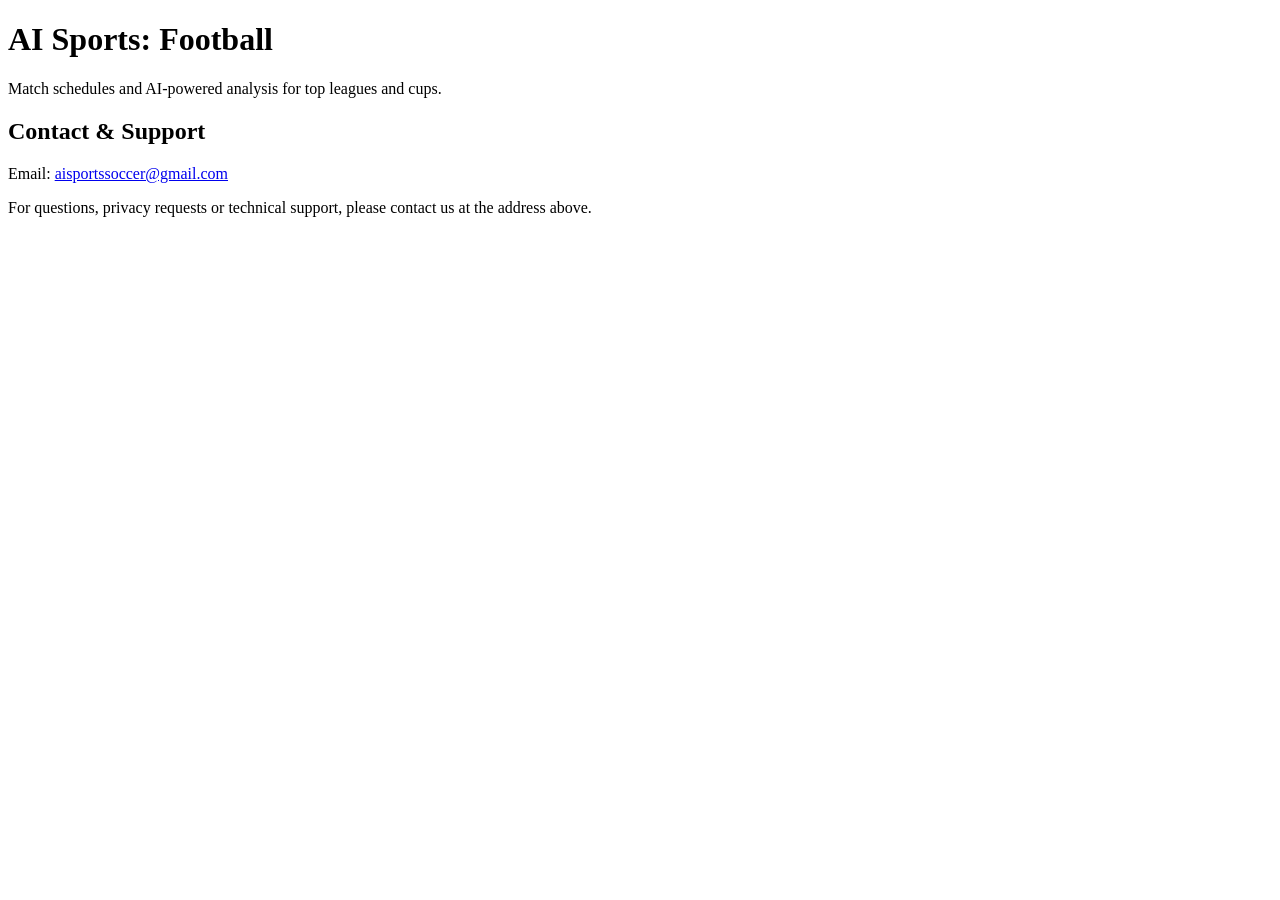
==== football/index.html @ 6835108e "Rename aifootball.html to index.html" ====
<!DOCTYPE html>
<html lang="en">
<head>
  <meta charset="UTF-8">
  <meta name="viewport" content="width=device-width, initial-scale=1.0">
  <title>AI Sports: Football</title>
</head>
<body>
  <h1>AI Sports: Football</h1>
  <p>Match schedules and AI-powered analysis for top leagues and cups.</p>
  <h2>Contact &amp; Support</h2>
  <p>Email: <a href="mailto:aisportssoccer@gmail.com">aisportssoccer@gmail.com</a></p>
  <p>For questions, privacy requests or technical support, please contact us at the address above.</p>
</body>
</html>
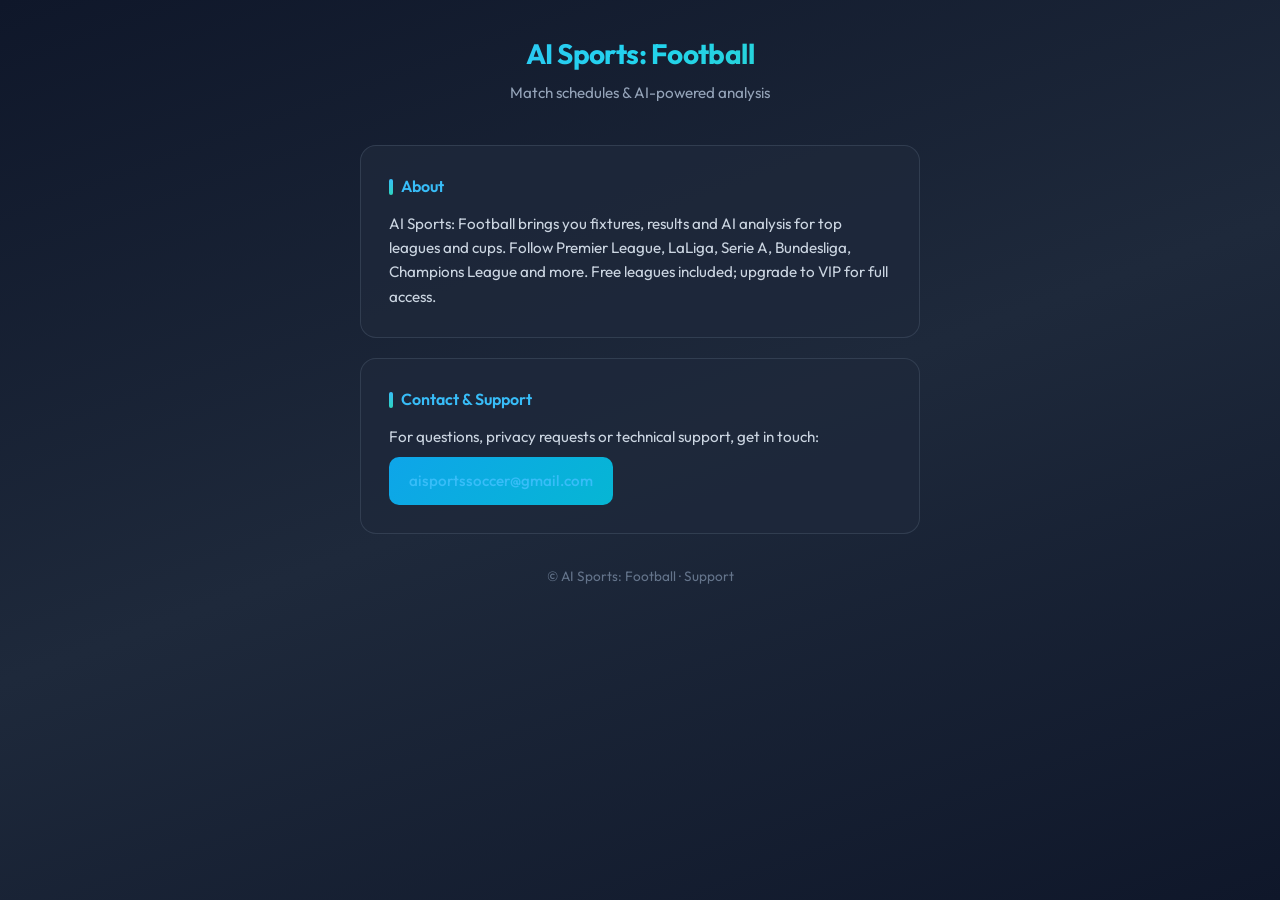
==== commit 8775e4c4: "Modify title and enhance support section Updated the title and added support information." ====
--- a/football/index.html
+++ b/football/index.html
@@ -3,13 +3,129 @@
 <head>
   <meta charset="UTF-8">
   <meta name="viewport" content="width=device-width, initial-scale=1.0">
-  <title>AI Sports: Football</title>
+  <title>AI Sports: Football - Support</title>
+  <link rel="preconnect" href="https://fonts.googleapis.com">
+  <link rel="preconnect" href="https://fonts.gstatic.com" crossorigin>
+  <link href="https://fonts.googleapis.com/css2?family=Outfit:wght@400;600;700&display=swap" rel="stylesheet">
+  <style>
+    * {
+      margin: 0;
+      padding: 0;
+      box-sizing: border-box;
+    }
+    body {
+      font-family: 'Outfit', -apple-system, sans-serif;
+      background: linear-gradient(160deg, #0f172a 0%, #1e293b 50%, #0f172a 100%);
+      min-height: 100vh;
+      color: #e2e8f0;
+      padding: 2rem 1.5rem;
+      line-height: 1.6;
+    }
+    .container {
+      max-width: 560px;
+      margin: 0 auto;
+    }
+    header {
+      text-align: center;
+      margin-bottom: 2.5rem;
+    }
+    .logo {
+      font-size: 1.75rem;
+      font-weight: 700;
+      letter-spacing: -0.02em;
+      background: linear-gradient(135deg, #38bdf8 0%, #22d3ee 50%, #2dd4bf 100%);
+      -webkit-background-clip: text;
+      -webkit-text-fill-color: transparent;
+      background-clip: text;
+      margin-bottom: 0.25rem;
+    }
+    .tagline {
+      font-size: 0.95rem;
+      color: #94a3b8;
+      font-weight: 400;
+    }
+    .card {
+      background: rgba(30, 41, 59, 0.8);
+      border: 1px solid rgba(71, 85, 105, 0.5);
+      border-radius: 16px;
+      padding: 1.75rem;
+      margin-bottom: 1.25rem;
+    }
+    .card h2 {
+      font-size: 1rem;
+      font-weight: 600;
+      color: #38bdf8;
+      margin-bottom: 0.75rem;
+      display: flex;
+      align-items: center;
+      gap: 0.5rem;
+    }
+    .card h2::before {
+      content: '';
+      width: 4px;
+      height: 1rem;
+      background: linear-gradient(180deg, #38bdf8, #2dd4bf);
+      border-radius: 2px;
+    }
+    .card p {
+      font-size: 0.95rem;
+      color: #cbd5e1;
+    }
+    .card a {
+      color: #38bdf8;
+      text-decoration: none;
+      font-weight: 500;
+    }
+    .card a:hover {
+      text-decoration: underline;
+    }
+    .btn {
+      display: inline-flex;
+      align-items: center;
+      gap: 0.5rem;
+      background: linear-gradient(135deg, #0ea5e9 0%, #06b6d4 100%);
+      color: #0f172a;
+      font-weight: 600;
+      font-size: 0.95rem;
+      padding: 0.75rem 1.25rem;
+      border-radius: 10px;
+      text-decoration: none;
+      margin-top: 0.5rem;
+      transition: transform 0.15s, box-shadow 0.15s;
+    }
+    .btn:hover {
+      transform: translateY(-1px);
+      box-shadow: 0 8px 24px rgba(14, 165, 233, 0.35);
+    }
+    footer {
+      text-align: center;
+      margin-top: 2rem;
+      font-size: 0.85rem;
+      color: #64748b;
+    }
+  </style>
 </head>
 <body>
-  <h1>AI Sports: Football</h1>
-  <p>Match schedules and AI-powered analysis for top leagues and cups.</p>
-  <h2>Contact &amp; Support</h2>
-  <p>Email: <a href="mailto:aisportssoccer@gmail.com">aisportssoccer@gmail.com</a></p>
-  <p>For questions, privacy requests or technical support, please contact us at the address above.</p>
+  <div class="container">
+    <header>
+      <h1 class="logo">AI Sports: Football</h1>
+      <p class="tagline">Match schedules & AI-powered analysis</p>
+    </header>
+
+    <section class="card">
+      <h2>About</h2>
+      <p>AI Sports: Football brings you fixtures, results and AI analysis for top leagues and cups. Follow Premier League, LaLiga, Serie A, Bundesliga, Champions League and more. Free leagues included; upgrade to VIP for full access.</p>
+    </section>
+
+    <section class="card">
+      <h2>Contact &amp; Support</h2>
+      <p>For questions, privacy requests or technical support, get in touch:</p>
+      <a href="mailto:aisportssoccer@gmail.com" class="btn">aisportssoccer@gmail.com</a>
+    </section>
+
+    <footer>
+      <p>© AI Sports: Football · Support</p>
+    </footer>
+  </div>
 </body>
 </html>
